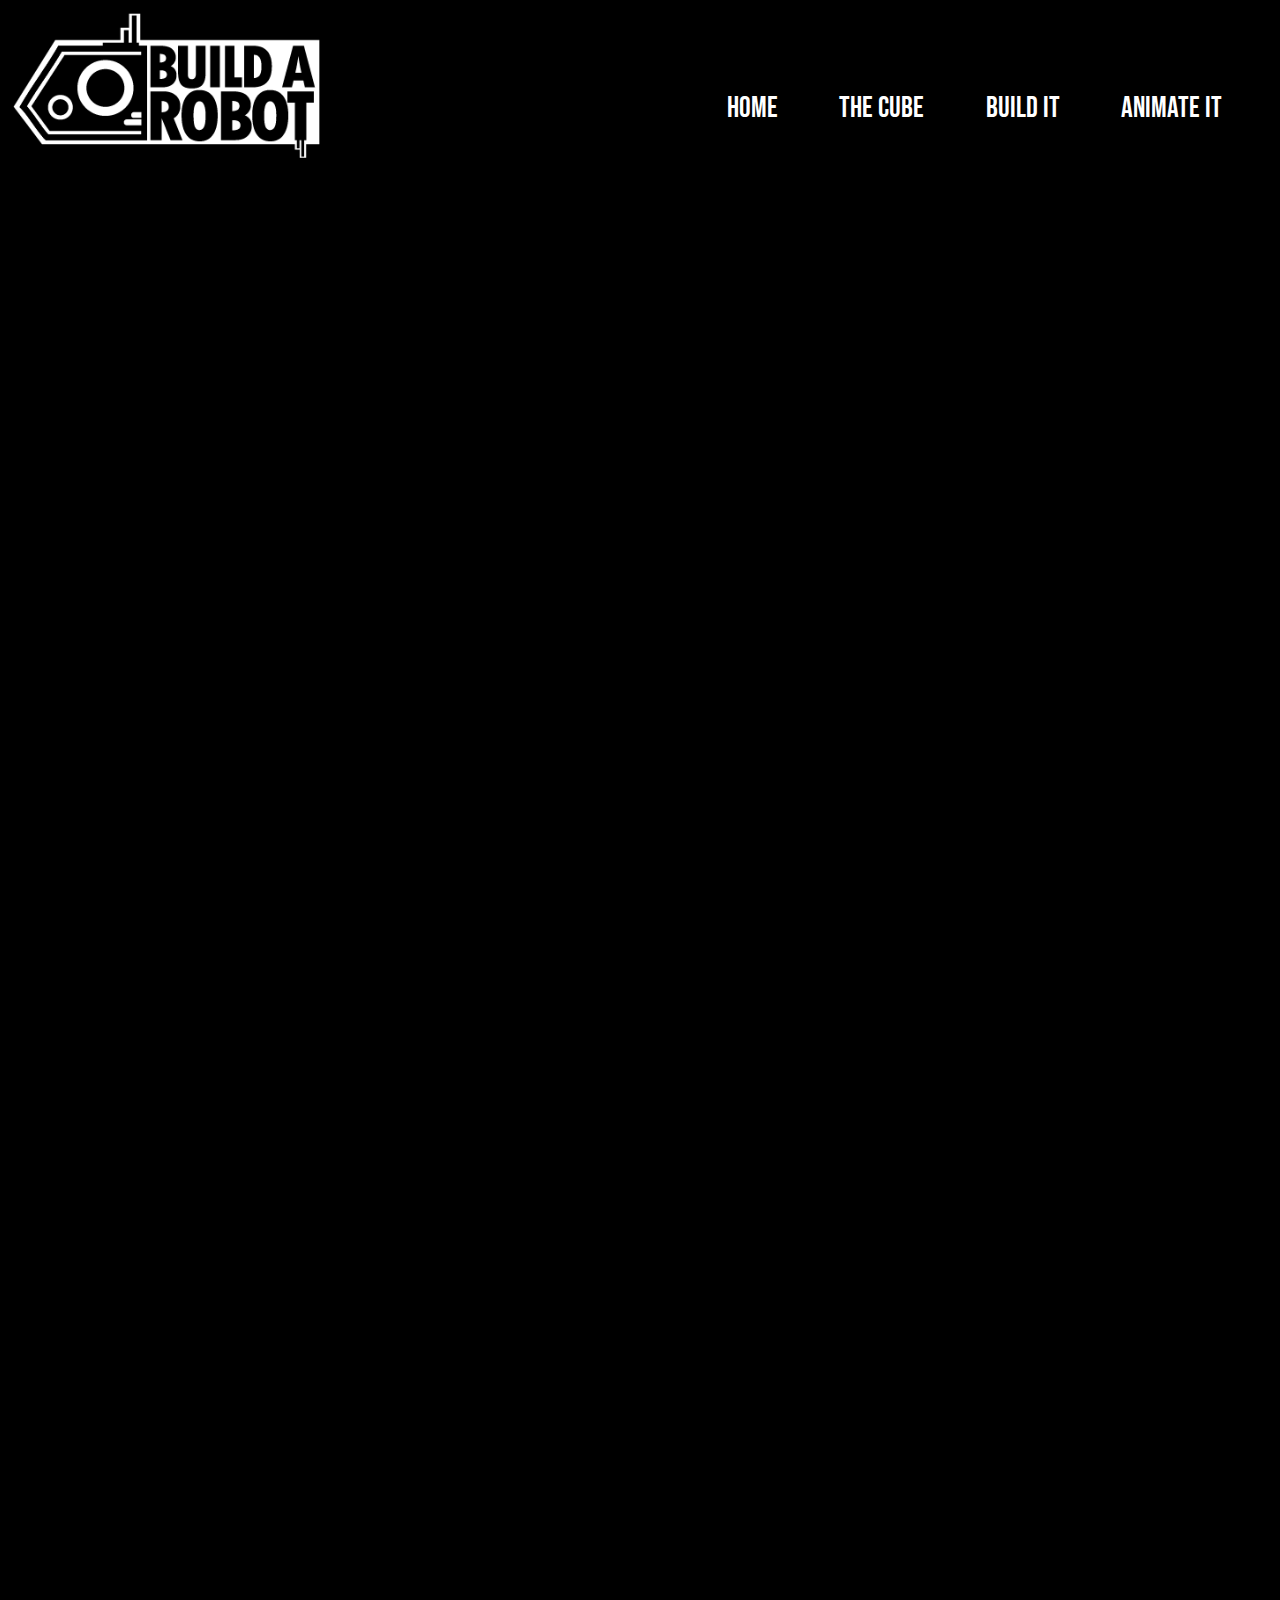
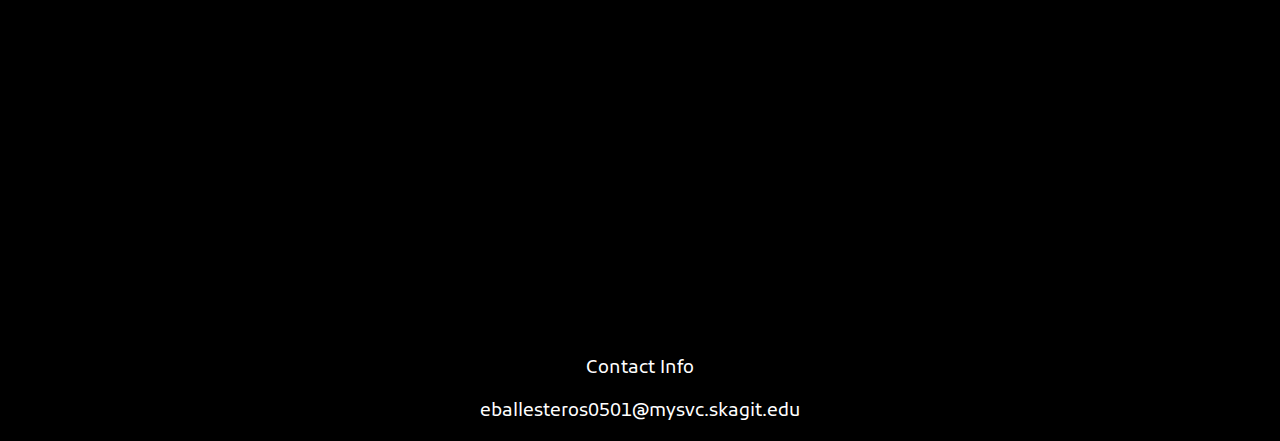
==== animate_it.html @ 13f86689 "Add files via upload" ====
<!DOCTYPE html>
<!-- 
    animate_it.html
    Made by Erick Ballesteros
    Last Edit on 02/21/22
-->
<html lang="en">
    <head>
        <title>Animate It</title>
        <meta charset="utf-8">
        <link rel="stylesheet" href="css/styles.css">
        <meta name="viewport" content="width=device-width, initial scale=1">
        <link rel="preconnect" href="https://fonts.googleapis.com">
        <link rel="preconnect" href="https://fonts.gstatic.com" crossorigin>
        <link href="https://fonts.googleapis.com/css2?family=Bebas+Neue&family=Oxygen&display=swap" rel="stylesheet">
        <link href="https://fonts.googleapis.com/css2?family=Kufam:ital,wght@1,600&display=swap" rel="stylesheet">
        <link rel="shortcut icon" type="image/png" href="images/favicon.png">
    </head>

    <body>

        <div id="container">

            <!-- Space for Logo and Website Name -->
            <header>
                <a href="index.html"><img src="images/Build-A-Robot-Logo.png" alt="Build A Robot logo"></a>
            </header>

            <!-- Space for Hyperlinks -->
            <nav>
                <ul>
                    <li><a href="index.html">Home</a></li>
                    <li><a href="the_cube.html">The Cube</a></li>
                    <li><a href="build_it.html">Build It</a></li>
                    <li><a href="animate_it.html">Animate It</a></li>
                    <!--  Credits Page, Not In Use
                        <li><a href="credits.html">Credits</a></li> -->
                </ul>
            </nav>

            <!-- Space for Main Content on Webpage -->
            <main class="wrapper">

                <div class="videowrapper">
                    <iframe width="560" height="315" src="https://www.youtube.com/embed/bEYsc14mLZo" title="YouTube video player" frameborder="0" allow="accelerometer; autoplay; clipboard-write; encrypted-media; gyroscope; picture-in-picture" allowfullscreen></iframe>
                </div>

                <div class="videowrapper">
                    <iframe width="560" height="315" src="https://www.youtube.com/embed/u3tdQVfoWDo" title="YouTube video player" frameborder="0" allow="accelerometer; autoplay; clipboard-write; encrypted-media; gyroscope; picture-in-picture" allowfullscreen></iframe>
                </div>

                <div class="videowrapper">
                    <iframe width="560" height="315" src="https://www.youtube.com/embed/pn5QaugMBbc" title="YouTube video player" frameborder="0" allow="accelerometer; autoplay; clipboard-write; encrypted-media; gyroscope; picture-in-picture" allowfullscreen></iframe>
                </div>

            </main>

            <!-- Space for Footer Content -->
            <footer>
                <p>Contact Info</p>
                <p><a href="eballesteros0501@mysvc.skagit.edu">eballesteros0501@mysvc.skagit.edu</a></p>
            </footer>

        </div>

    </body>
</html>
---- css/styles.css ----
/*
Author: Erick Ballesteros
Last Edit: 02/21/22
File Name: styles.css
*/

/* CSS Reset */
body, header, nav, main, footer, h1, div, img, ul, figure, figcaption, section, article, aside {
    margin: 0;
    padding: 0;
    border: 0;
}

/* Syle rules for body and images */
body {
    background-color: #000;
}

img {
    max-width: 100%;
    display: block;
}

/* Style rule for box sizing applies to all elements */
*{
    box-sizing: border-box;
}

/* Style rules for mobile viewport */

/* Style rules for header */
header {
    top: 0;
    background-color: #000;
    height: 170px;
}

header img {
    margin: 0 auto;
}

/* Syle rules for navigation area */
nav {
    padding: 1%;
    margin-bottom: 1%;
}

nav ul {
    list-style-type: none;
    text-align: center;
}

nav li {
    font-size: 1.5em;
    font-family: 'Bebas Neue', cursive;
    border-top: 1px solid #fff;
}

nav li:first-child {
    border-top: none;
}

nav li a {
    display: block;
    color: #fff;
    padding: 0.5em 1em;
    text-decoration: none;
}

/* Show mobile class, hide tablet-desktop class */
.mobile {
    display: block;
}

.tablet-desktop {
    display: none;
}

/* Style rules for main content */
main {
    background-color: #000;
    padding: 2%;
    font-size: 1.25em;
    font-family: 'Kufam', sans-serif;
    color: #fff;
    text-align: center;
}

article {
    padding: 2%;
    color: #fff;
}

article p {
    text-align: center;
}

article h3 {
    text-align: center;
}

article img {
    margin: 0 auto;
}

.frame {
    position: relative;
    max-width: 500px;
    margin: 2% auto;
}

.pic-text {
    position: absolute;
    bottom: 0;
    background: rgba(0, 0, 0, 0.5);
    color: #fff;
    width: 100%;
    padding: 20px;
    text-align: center;
    font-family: 'Kufam', sans-serif;
    font-size: 1.5em;
    font-weight: bold;
}

.videowrapper {
    position: relative;
    padding-bottom: 56.25%;
    padding-top: 25px; 
    height: 0;
  }
  .videowrapper iframe{
    position: absolute;
    top:0;
    left: 0;
    right: 0px;
    bottom: 0px;
    width: 100%;
    height: 100%;
  }

  .wrapper {
      margin: 0 auto;
      width: 100%;
  }

  video {
      width: 100%;
  }

  .round {
    border-radius: 8px;
}

/* Style rules for footer content */
footer p {
    font-size: 1.15em;
    text-align: center;
    color: #fff;
    padding: 0 1em;
    font-family: 'Kufam', sans-serif;
}

footer p a {
    color: #fff;
    text-decoration: none;
}

/* Media Query for Tablet Viewport */
@media screen and (min-width: 630px), print {

    /* Tablet Viewport: Show tablet-desktop class, hide mobile class */
    .tablet-desktop {
        display: block;
    }

    .mobile {
        display: none;
    }

    /* Tablet Viewport: Style rule for header */
    header {
        position: static;
        padding-bottom: 2%;
        padding-top: 2%;
    }

    /* Tablet Viewport: Style rules for nav area */
    nav li {
        border-top: none;
        display: inline-block;
        border-right: 1px solid #fff;
        font-size: 1.8em;
    }

    nav li:last-child {
        border-right: none;
    }

    nav li a {
        padding: 0.1em 0.75em;
    }

    /* Tablet Viewport: Syle rules for main content area */
    .grid {
        display: grid;
        grid-template-columns: auto auto auto;
        grid-gap: 20px;
    }

    .pic-text {
        font-size: 1em;
        padding: 10px;
    }

}

/* Media Query for Desktop Viewport */
@media screen and (min-width: 1015px), print {

    /* Desktop Viewpoirt: Style rule for header */
    header {
        width: 25%;
        float: left;
        padding-bottom: 0;
        padding-top: 1%;
        padding-left: 1%;
    }

    /* Desktop Viewport: Style rules for nav area */
    nav {
        float: right;
        width: 70%;
        margin: 4em 1em 0 0;
    }

    nav ul {
        text-align: right;
    }

    nav li {
        border: none;
    }

    nav li a {
        padding: 0.5em 1em;
    }

    nav li a:hover {
        color: #000;
        background-color: #fff;
    }

    /* Desktop Viewport: Style rules for main content */
    main {
        clear: left;
    }

    main h1 {
        font-size: 1.0em;
    }

    article h3 {
        font-size: 1.5em;
    }

    .frame {
        opacity: 0.9;
    }

    .frame:hover {
        opacity: 1;
        box-shadow: 8px 8px 10px #ffffff;
    }

    .pic-text {
        font-size: 1.5em;
        padding: 20px;
    }

    .wrapper {
        margin: 0 auto;
        width: 80%;
    }

}

/* Media Query for Large Desktop Viewports */
@media screen and (min-width: 1921px), print {

    #container {
        width: 1920px;
        margin: 0 auto;
    }

}

/* Media Query for Print */
@media print {

    body {
        background-color: #fff;
        color: #000;
    }

}
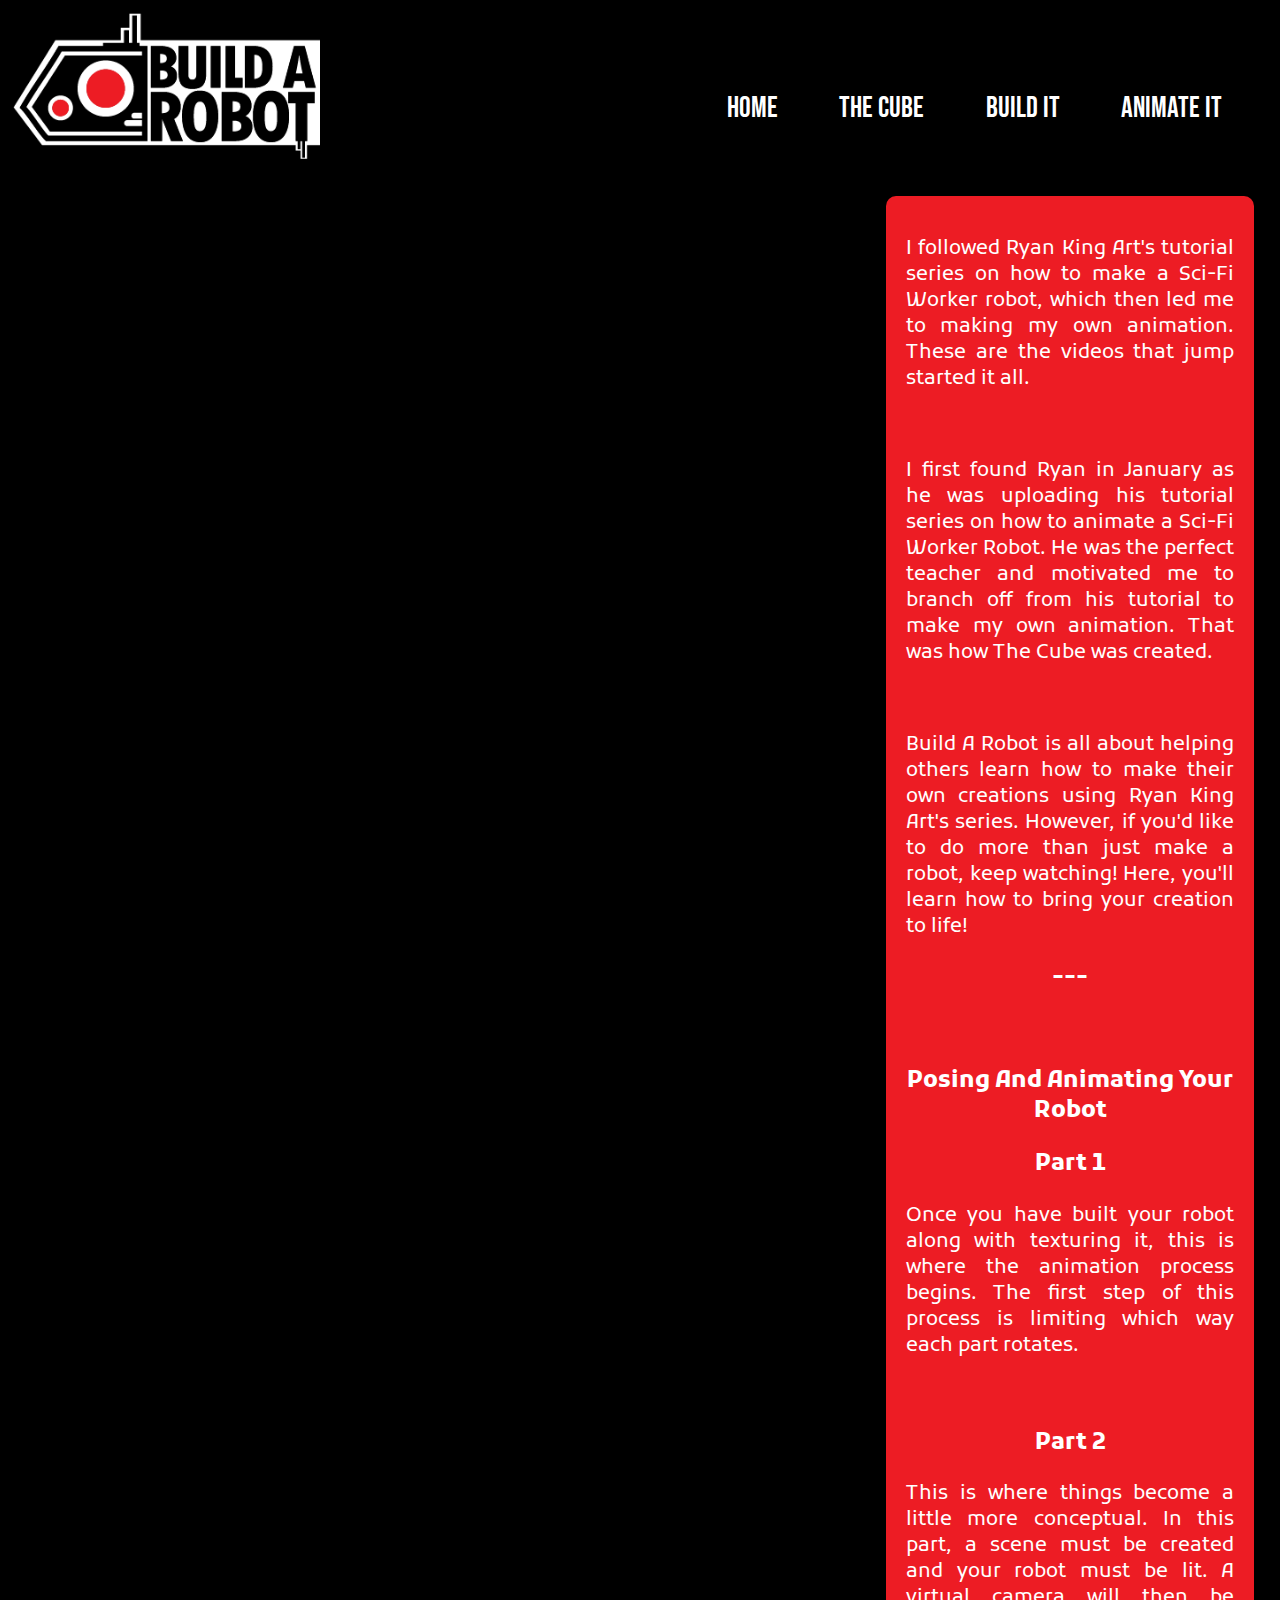
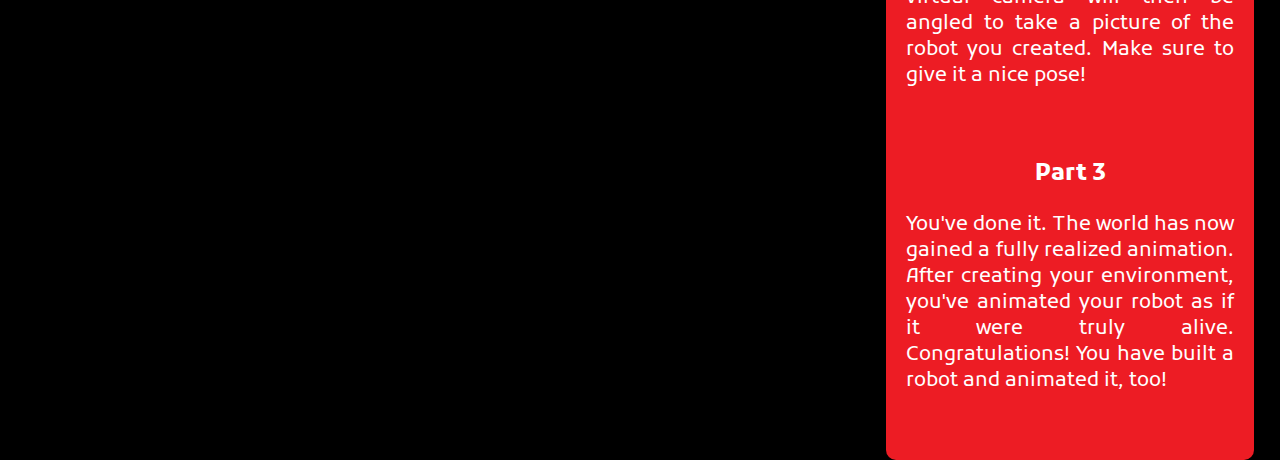
==== commit 2ccc8159: "Add files via upload" ====
--- a/animate_it.html
+++ b/animate_it.html
@@ -2,7 +2,7 @@
 <!-- 
     animate_it.html
     Made by Erick Ballesteros
-    Last Edit on 02/21/22
+    Last Edit on 03/07/22
 -->
 <html lang="en">
     <head>
@@ -14,7 +14,7 @@
         <link rel="preconnect" href="https://fonts.gstatic.com" crossorigin>
         <link href="https://fonts.googleapis.com/css2?family=Bebas+Neue&family=Oxygen&display=swap" rel="stylesheet">
         <link href="https://fonts.googleapis.com/css2?family=Kufam:ital,wght@1,600&display=swap" rel="stylesheet">
-        <link rel="shortcut icon" type="image/png" href="images/favicon.png">
+        <link rel="shortcut icon" type="image/png" href="images/favicon-red.png">
     </head>
 
     <body>
@@ -23,7 +23,7 @@
 
             <!-- Space for Logo and Website Name -->
             <header>
-                <a href="index.html"><img src="images/Build-A-Robot-Logo.png" alt="Build A Robot logo"></a>
+                <a href="index.html"><img src="images/Build-A-Robot-Red-Logo.png" alt="Build A Robot logo"></a>
             </header>
 
             <!-- Space for Hyperlinks -->
@@ -33,33 +33,67 @@
                     <li><a href="the_cube.html">The Cube</a></li>
                     <li><a href="build_it.html">Build It</a></li>
                     <li><a href="animate_it.html">Animate It</a></li>
-                    <!--  Credits Page, Not In Use
-                        <li><a href="credits.html">Credits</a></li> -->
                 </ul>
             </nav>
 
             <!-- Space for Main Content on Webpage -->
-            <main class="wrapper">
+            <main>
 
-                <div class="videowrapper">
-                    <iframe width="560" height="315" src="https://www.youtube.com/embed/bEYsc14mLZo" title="YouTube video player" frameborder="0" allow="accelerometer; autoplay; clipboard-write; encrypted-media; gyroscope; picture-in-picture" allowfullscreen></iframe>
+                <div id="left" class="wrapper">
+
+                    <div class="mobile">
+                        <h3 class="mobile">Part 1: Prepping the animation process</h3>
+                    </div>
+
+                    <article class="videowrapper">
+                        <iframe src="https://www.youtube.com/embed/bEYsc14mLZo" title="YouTube video player" frameborder="0" allow="accelerometer; autoplay; clipboard-write; encrypted-media; gyroscope; picture-in-picture" allowfullscreen></iframe>
+                    </article>
+
+                    <div class="mobile">
+                        <h3 class="mobile">Part 2: Creating a scene for your robot</h3>
+                    </div>
+
+                    <article class="videowrapper">
+                        <iframe src="https://www.youtube.com/embed/u3tdQVfoWDo" title="YouTube video player" frameborder="0" allow="accelerometer; autoplay; clipboard-write; encrypted-media; gyroscope; picture-in-picture" allowfullscreen></iframe>
+                    </article>
+
+                    <div class="mobile">
+                        <h3 class="mobile">Part 3: Animating your robot and finishing the tutorial!</h3>
+                    </div>
+
+                    <article class="videowrapper">
+                        <iframe src="https://www.youtube.com/embed/pn5QaugMBbc" title="YouTube video player" frameborder="0" allow="accelerometer; autoplay; clipboard-write; encrypted-media; gyroscope; picture-in-picture" allowfullscreen></iframe>
+                    </article>
+
                 </div>
 
-                <div class="videowrapper">
-                    <iframe width="560" height="315" src="https://www.youtube.com/embed/u3tdQVfoWDo" title="YouTube video player" frameborder="0" allow="accelerometer; autoplay; clipboard-write; encrypted-media; gyroscope; picture-in-picture" allowfullscreen></iframe>
-                </div>
+                <aside class="round tablet-desktop">
 
-                <div class="videowrapper">
-                    <iframe width="560" height="315" src="https://www.youtube.com/embed/pn5QaugMBbc" title="YouTube video player" frameborder="0" allow="accelerometer; autoplay; clipboard-write; encrypted-media; gyroscope; picture-in-picture" allowfullscreen></iframe>
-                </div>
+                    <div class="desktop-only">
+                        <p>I followed Ryan King Art's tutorial series on how to make a Sci-Fi Worker robot, which then led me to making my own animation. These are the videos that jump started it all.</p><br>
+                        <p>I first found Ryan in January as he was uploading his tutorial series on how to animate a Sci-Fi Worker Robot. He was the perfect teacher and motivated me to branch off from his tutorial to make my own animation. That was how The Cube was created.</p><br>
+                        <p>Build A Robot is all about helping others learn how to make their own creations using Ryan King Art's series. However, if you'd like to do more than just make a robot, keep watching! Here, you'll learn how to bring your creation to life!</p>
+                        <h3 class="parts">---</h3><br>
+                    </div>
+
+                    <h3 class="parts">Posing And Animating Your Robot</h3>
+                    <h3 class="parts">Part 1</h3>
+                    <p>Once you have built your robot along with texturing it, this is where the animation process begins. The first step of this process is limiting which way each part rotates.</p><br>
+                    <h3 class="parts">Part 2</h3>
+                    <p>This is where things become a little more conceptual. In this part, a scene must be created and your robot must be lit. A virtual camera will then be angled to take a picture of the robot you created. Make sure to give it a nice pose!</p><br>
+                    <h3 class="parts">Part 3</h3>
+                    <p>You've done it. The world has now gained a fully realized animation. After creating your environment, you've animated your robot as if it were truly alive. Congratulations! You have built a robot and animated it, too!</p><br>
+
+                </aside>
 
             </main>
 
             <!-- Space for Footer Content -->
+            <!-- 
             <footer>
-                <p>Contact Info</p>
                 <p><a href="eballesteros0501@mysvc.skagit.edu">eballesteros0501@mysvc.skagit.edu</a></p>
             </footer>
+            -->
 
         </div>
 
--- a/css/styles.css
+++ b/css/styles.css
@@ -1,6 +1,6 @@
 /*
 Author: Erick Ballesteros
-Last Edit: 02/21/22
+Last Edit: 03/07/22
 File Name: styles.css
 */
 
@@ -73,6 +73,10 @@
 }
 
 .tablet-desktop {
+    display: none;
+}
+
+.desktop-only {
     display: none;
 }
 
@@ -92,7 +96,7 @@
 }
 
 article p {
-    text-align: center;
+    text-align: justify;
 }
 
 article h3 {
@@ -105,7 +109,7 @@
 
 .frame {
     position: relative;
-    max-width: 500px;
+    max-width: 450px;
     margin: 2% auto;
 }
 
@@ -148,12 +152,16 @@
   }
 
   .round {
-    border-radius: 8px;
+    border-radius: 10px;
+}
+
+#description {
+    text-align: justify;
 }
 
 /* Style rules for footer content */
 footer p {
-    font-size: 1.15em;
+    font-size: 0.8em;
     text-align: center;
     color: #fff;
     padding: 0 1em;
@@ -163,6 +171,11 @@
 footer p a {
     color: #fff;
     text-decoration: none;
+}
+
+footer {
+    background-color: #ED1C24;
+    padding: .1em;
 }
 
 /* Media Query for Tablet Viewport */
@@ -212,10 +225,31 @@
         padding: 10px;
     }
 
+    aside {
+        background-color: #ED1C24;
+        float: right;
+        width: 30%;
+        text-align: justify;
+        padding: 1em;
+    }
+
+    #left {
+        float: left;
+        width: 67%;
+    }
+
+    .parts {
+        text-align: center;
+    }
+
 }
 
 /* Media Query for Desktop Viewport */
 @media screen and (min-width: 1015px), print {
+    /* Desktop Viewport: Show desktop-only content */
+    .desktop-only {
+        display: block;
+    }
 
     /* Desktop Viewpoirt: Style rule for header */
     header {
@@ -246,8 +280,8 @@
     }
 
     nav li a:hover {
-        color: #000;
-        background-color: #fff;
+        color: #fff;
+        background-color: #ED1C24;
     }
 
     /* Desktop Viewport: Style rules for main content */
@@ -269,7 +303,7 @@
 
     .frame:hover {
         opacity: 1;
-        box-shadow: 8px 8px 10px #ffffff;
+        box-shadow: 8px 8px 10px #ED1C24;
     }
 
     .pic-text {
